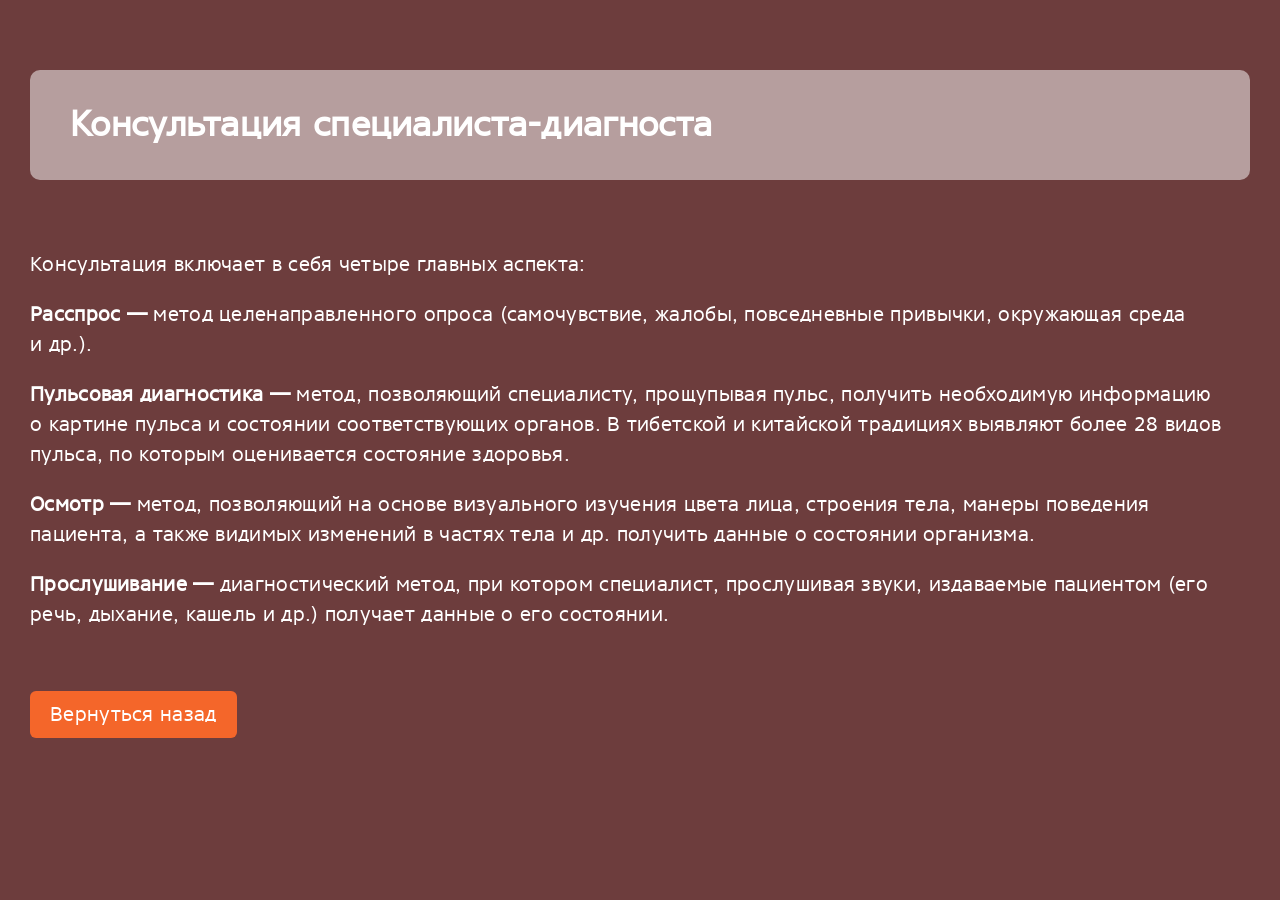
==== pages/consultation.html @ 8979cdf8 "ctm add" ====
<!DOCTYPE html>
<html lang="ru">

<head>
    <meta name="description"
        content="Центр тибетской медицины в многопрофильном медицинском центре «УГМК-Здоровье» в Екатеринбурге.">
    <meta name="keywords" content="тибетские практики екатеринбург">
    <meta name="format-detection" content="telephone=no">
    <meta charset="UTF-8">
    <meta name="viewport" content="width=device-width, initial-scale=1.0, maximum-scale=1.0, user-scalable=no">
    <title>Консультация специалиста-диагноста</title>

    <link rel="preload" href="../fonts/core_sans_n_45_regular.woff2" as="font">
    <link rel="preload" href="../fonts/core_sans_n_65_bold.woff2" as="font">

    <link rel="stylesheet" href="../css/normalize.css">
    <link rel="stylesheet" href="../css/common.css">
    <link rel="stylesheet" href="../css/price.css">
    <link rel="stylesheet" href="../css/media.css">

    <link rel="icon" href="../favicon.ico" type="image/x-icon">

    <script defer src="js/go-top.js"></script>

</head>

<body>
    <section>
        <div class="container page-container ">
            <h1 class="page-title">
                Консультация специалиста-диагноста
            </h1>
            <div class="page__block">
                <p class="page-text">
                    Консультация включает в&nbsp;себя четыре главных аспекта:
                </p>
                <p class="page-text">
                   <strong> Расспрос&nbsp;&mdash;</strong> метод целенаправленного опроса (самочувствие, жалобы, повседневные привычки,
                    окружающая среда и&nbsp;др.).
                </p>
                <p class="page-text">
                    <strong>Пульсовая диагностика&nbsp;&mdash;</strong> метод, позволяющий специалисту, прощупывая пульс, получить
                    необходимую информацию о&nbsp;картине пульса и&nbsp;состоянии соответствующих органов.
                    В&nbsp;тибетской и&nbsp;китайской традициях выявляют более 28&nbsp;видов пульса, по&nbsp;которым
                    оценивается состояние здоровья.
                </p>
                <p class="page-text">
                    <strong>Осмотр&nbsp;&mdash;</strong> метод, позволяющий на&nbsp;основе визуального изучения цвета лица, строения
                    тела, манеры поведения пациента, а&nbsp;также видимых изменений в&nbsp;частях тела и&nbsp;др.
                    получить данные о&nbsp;состоянии организма.
                </p>
                <p class="page-text">
                   <strong> Прослушивание&nbsp;&mdash;</strong> диагностический метод, при котором специалист, прослушивая звуки,
                    издаваемые пациентом (его речь, дыхание, кашель и&nbsp;др.) получает данные о&nbsp;его состоянии.
                </p>
            </div>
            <a href="/index.html" class="page-btn">
                Вернуться назад
            </a>
        </div>
    </section>
</body>

</html>
---- css/common.css ----
.go-top,
button {
  cursor: pointer
}

html {
  -webkit-box-sizing: border-box;
  box-sizing: border-box;
  scroll-behavior: smooth;
}

*,
::after,
::before {
  -webkit-box-sizing: inherit;
  box-sizing: inherit
}

:root {
  --white: #ffffff;
  --gray: #535B66;
  --black: #000000;
  --orange: #F4662A;
  --hover-orange: #ED6429;
  --border: #E1E4E7;
  --tibet: #6d3d3d;
}

a {
  color: inherit;
  outline-offset: 0;
  text-decoration: none
}

h1,
h2,
h3,
h4,
p {
  margin: 0
}

img {
  width: 100%
}

button {
  font-weight: 500;
  color: var(--white)
}

.title {
  font-size: 28px;
  margin-bottom: 15px;
  line-height: 32px;
  font-weight: 500;
}

@font-face {
  font-family: "Core Sans N 45 Regular";
  src: local('Core Sans N 45 Regular'), local('Core Sans N 45-Regular'), url("../fonts/core_sans_n_45_regular.woff2") format("woff2");
  font-weight: 500;
  font-style: normal;
  font-display: swap
}

@font-face {
  font-family: "Core Sans N 65 Bold";
  src: local('Core Sans N45 Bold'), local('Core Sans N 65-Bold'), url("../fonts/core_sans_n_65_bold.woff2") format("woff2");
  font-weight: 600;
  font-style: normal;
  font-display: swap
}

body {
  min-width: 320px;
  font-family: 'Core Sans N 45 Regular', sans-serif;
  font-weight: 400;
  font-size: 20px;
  -webkit-text-size-adjust: none;
  color: var(--white);
  line-height: 1.5em;
  letter-spacing: .3px;
  background-color: var(--tibet);
}

.container {
  max-width: 1350px;
  padding-right: 30px;
  padding-left: 30px;
  margin: 0 auto
}

.list-reset {
  margin: 0;
  padding: 0;
  list-style: none
}

.list-reset {
  margin: 0;
  padding: 0;
  list-style: none
}

.list-reset li {
  line-height: 1.8em;
  margin-bottom: 10px;
}

.btn-reset {
  padding: 0;
  border: none;
  background-color: transparent;
  height: fit-content
}

.stop-scroll {
  overflow: hidden
}

.responsive-overlay {
  position: fixed;
  top: 0;
  left: 0;
  width: 100%;
  height: 100%;
  z-index: 0;
  background-color: var(--tibet);
  opacity: 0;
  visibility: hidden;
  transition: .3s
}

.stop-scroll .responsive-overlay {
  visibility: visible;
  opacity: .8;
  z-index: 5
}

.go-top {
  position: fixed;
  left: 25px;
  top: 115px;
  opacity: 0;
  height: 14px;
  width: 17px;
  border: 1px solid var(--border);
  border-radius: 6px;
  -webkit-transform: rotate(180deg);
  -ms-transform: rotate(180deg);
  transform: rotate(180deg);
  background-image: url(../icon/chevron_orange.svg);
  background-repeat: no-repeat;
  background-position: center center;
  padding: 20px;
  background-color: var(--white);
  z-index: 2;
  -webkit-transition: border-color .3s, opacity .3s;
  -o-transition: border-color .3s, opacity .3s;
  transition: border-color .3s, opacity .3s
}

.go-top:hover {
  border-color: var(--orange)
}

.go-top--show {
 opacity: 1;
}
---- css/price.css ----
.price {
    padding-top: 100px;
    position: relative;
    overflow: hidden;
}

.price .bg {
    top: 5%;
    left: 0;
    transform: scale(-1, 1) rotate(40deg);
    background-size: 100% 100%;
}

.price .title {
    text-align: center;
    font-size: 25px;
    margin-bottom: 40px;
}

.price__block {
    display: flex;
    flex-wrap: wrap;
    justify-content: space-between;
    gap: 40px;
    margin-bottom: 60px;
}

.price__block:nth-last-of-type(2) {
    margin-bottom: 15px;
}

.price__parent {
    position: relative;
    width: calc((100% /2) - 20px);
    cursor: pointer;
    border-radius: 40px;
    overflow: hidden;
    box-shadow: 0 5px 10px -2px var(--black);
}

.price__img {
    border-radius: 20px;
    height: 360px;
    transform: scale(1.1);
    transition: transform .3s;
}

.price__block-price {
    position: absolute;
    top: 0;
    bottom: 0;
    right: 0;
    left: 0;
    display: flex;
    flex-direction: column;
    justify-content: end;
    padding: 40px;
    background-color: rgba(0, 0, 0, 0.5);
}

.price__name {
    max-width: 400px;
    margin-bottom: 20px;
}

.price__parent:hover .price__img {
    transform: scale(1.3);
}

.price__descr {
    font-size: 16px;
    line-height: 20px;
    text-align: center;
}

/*modal*/

.modal-overlay {
    position: fixed;
    left: 0;
    top: 0;
    right: 0;
    bottom: 0;
    background-color: rgb(112, 124, 143, 0.5);
    display: -webkit-box;
    display: -ms-flexbox;
    display: flex;
    -webkit-box-align: center;
    -ms-flex-align: center;
    align-items: center;
    -webkit-box-pack: center;
    -ms-flex-pack: center;
    justify-content: center;
    height: 100vh;
    width: 100%;
    opacity: 0;
    z-index: 20;
    visibility: hidden;
    -webkit-transition: all .4s ease-in-out;
    -o-transition: all .4s ease-in-out;
    transition: all .4s ease-in-out;
    overflow-y: scroll;
}

.modal {
    display: -webkit-box;
    display: -ms-flexbox;
    display: flex;
    -webkit-box-orient: vertical;
    -webkit-box-direction: normal;
    -ms-flex-direction: column;
    flex-direction: column;
    -webkit-box-pack: justify;
    -ms-flex-pack: justify;
    justify-content: space-between;
    padding: 100px 35px 90px 60px;
    height: 500px;
    width: 50%;
    top: 10%;
    right: 0;
    border: 1px solid var(--white);
    background-color: var(--white);
    position: absolute;
    overflow: hidden;
    overflow-y: auto;
    transform: translate(100%, 0);
    transition: transform .3s, visible .7s, opacity .7s;
}

.modal-overlay--visible {
    opacity: 1;
    visibility: visible;
    -webkit-transition: all .4s ease-in-out;
    -o-transition: all .4s ease-in-out;
    transition: all .4s ease-in-out;
    overflow: hidden;
}

.modal.modal--visible {
    transform: none;
    transition: transform .3s, visible .7s, opacity .7s;
    overflow: hidden;
}

.modal__btn-close {
    position: absolute;
    top: 50px;
    left: 50px;
}

.modal__close {
    width: 20px;
    height: 20px;
}

.modal-overlay__text {
    max-width: 90%;
    font-size: 16px;
    color: var(--gray);
}

.modal__more {
    display: block;
    color: var(--orange);
    font-size: 16px;
    border-bottom: 1px solid var(--orange);
    width: -webkit-fit-content;
    width: -moz-fit-content;
    width: fit-content;
}

.modal__list .modal__item {
    color: var(--gray);
    font-size: 16px;
}

.modal__list .modal__item::before {
    content: '—';
    margin-right: 10px;
}

/*page*/

.page-container {
    padding: 70px 30px;
}

.page-title {
    font-size: 35px;
    padding: 40px;
    background-color: rgba(255, 255, 255, .5);
    border-radius: 10px;
    margin-bottom: 70px;
}

.page-text {
    margin-bottom: 20px;
}

.page-text__link {
    color: var(--orange);
    border-bottom: 1px solid var(--orange);
    -webkit-transition: color .3s, border-color .3s;
    -o-transition: color .3s, border-color .3s;
    transition: color .3s, border-color .3s;
}

.page-text__link:hover {
    color: var(--hover-orange);
    border-color: var(--hover-orange);
}

.page__list .modal__item::before {
    content: "一";
    margin-right: 10px;
}

.page-container .title {
    font-size: 25px;
    margin-bottom: 20px;
}

.page__block {
    margin-bottom: 70px;
}

.page__link {
    display: block;
    width: fit-content;
    color: var(--orange);
}

.page__link::after {
    display: block;
    content: "";
    height: 1px;
    width: 0%;
    background-color: var(--hover-orange);
    transition: width .4s
}

.page__link:hover::after {
    width: 100%
}

.page-btn {
    background-color: var(--orange);
    padding: 10px 20px;
    border-radius: 6px;
    transition: background-color .3s;
}

.page-btn:hover {
    background-color: var(--hover-orange);
}
---- css/media.css ----
@media (max-width: 1240px) {
    .difference__grid {
        max-width: 100%;
    }
}

@media (max-width: 1100px) {
    .hero {
        background-position: 0 0px;
        padding-top: 120px;
    }

    .modal {
        top: 5%;
    }
}

@media (max-width: 980px) {
    .difference__grid {
        grid-template-columns: 250px 1fr 100px 1fr 2fr;
    }

    .item-3 {
        grid-column: 4 / span 2;
        grid-row: 4;
    }

    .text-2 {
        grid-column: 4 / span 2;
    }

    .item-5 {
        grid-column: 1 / span 5;
    }

    .item-7 {
        grid-column: 1 / span 3
    }

    .item-9 {
        grid-row: 6;
        grid-column: 1 / span 3;
    }

    .item-10 {
        grid-column: 4 / span 2;
        grid-row: 5;
    }

    .price__block {
        gap: 20px;
    }

    .price__parent {
        position: relative;
        width: calc((100% / 2) - 10px)
    }
}

@media (max-width: 750px) {

    .header__logo-small {
        display: block;
        fill: var(--white);
        width: 50px;
        height: 50px;
    }

    .header__logo-big {
        display: none;
    }

    .nav__item {
        padding: 0 10px;
    }

    .hero__text,
    .hero__title {
        max-width: 91%;
    }

    .difference__grid {
        grid-template-columns: repeat(5, 1fr);
        grid-template-rows: repeat(6, minmax(145px, auto));
    }

    .text-1 {
        grid-column: 1 / span 5;
        grid-row: 3;
    }

    .text-2 {
        grid-row: 6;
    }

    .item-8 {
        grid-row: 7;
    }

    .item-11 {
        grid-column: 1 / span 5;
    }

    .contacts-container {
        flex-direction: column;
    }

    .contacts-info {
        max-width: 100%;
        text-align: center;
        justify-content: center;
        align-items: center;
    }

    .price__parent {
        width: 100%;
    }

    .price__img {
        height: 300px;
    }

    .price__block-price {
        padding: 20px;
    }

    .modal {
        width: 80%;
    }

    .page-title {
        font-size: 20px;
        padding: 20px;
        margin-bottom: 20px;
    }

    .page-text {
        font-size: 14px;
    }

    .page-container .title {
        font-size: 20px;
    }

    .modal-overlay__text {
        max-width: 90%;
        font-size: 14px;
    }

    .modal__close {
        width: 15px;
        height: 15px;
    }
}

@media (max-width: 550px) {
    body {
        font-size: 14px;
    }

    .header__container {
        padding: 5px 20px;
    }

    .header__nav {
        position: absolute;
        top: 60px;
        left: 0;
        width: 100%;
        padding: 6px 20px;
        background-color: rgba(109, 61, 61, 0.8)
    }

    .nav__list {
        justify-content: space-between;
    }

    .nav__item {
        font-size: 14px;
    }

    .hero {
        padding-top: 80px;
        padding-bottom: 50px;
    }

    .hero__title {
        font-size: 25px;
        line-height: 30px;
    }

    .hero__text {
        font-size: 14px;
        line-height: 20px;
    }

    .header__btn,
    .hero__btn,
    .contacts__mail {
        font-size: 14px;
        line-height: 35px;
    }

    .about__list {
        padding: 20px;
        max-width: 100%;
    }

    .title {
        font-size: 20px;
        line-height: 20px;
    }

    .difference__grid {
        display: flex;
        flex-direction: column;
    }

    .price .title {
        font-size: 18px;
        margin-bottom: 20px;
    }

    .price__img {
        height: 240px;
    }

    ymaps .ymaps-2-1-79-balloon__layout {
        width: 250px;
    }

    ymaps ymaps>[class*=balloon-pane] {
        top: 135px !important;
        left: -37px !important
    }

    .modal {
        width: 100%;
    }

    .contacts {
        font-size: 14px;
    }

    .contacts-info span {
        font-size: 14px;
    }

}
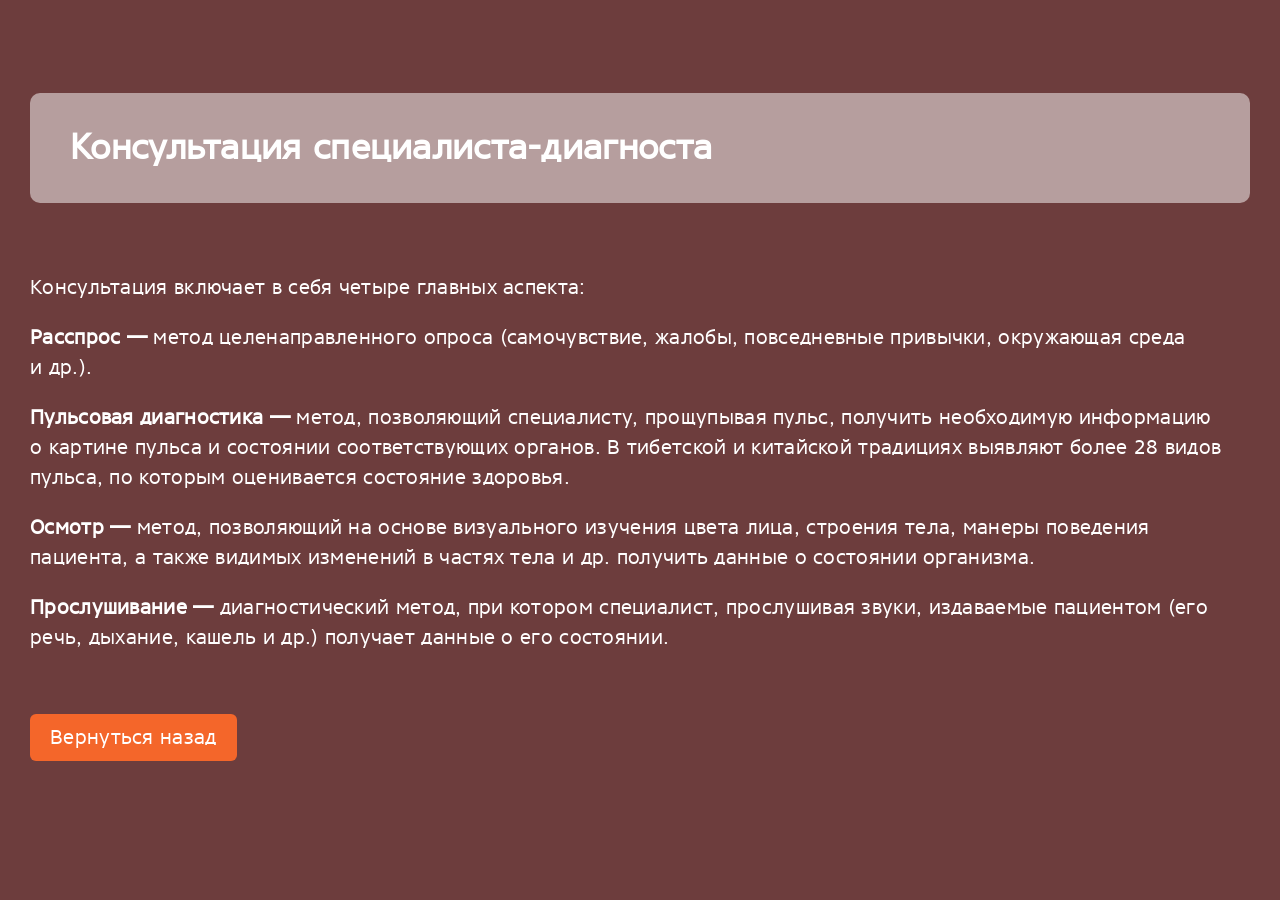
==== commit e294b485: "added changes" ====
--- a/pages/consultation.html
+++ b/pages/consultation.html
@@ -13,10 +13,7 @@
     <link rel="preload" href="../fonts/core_sans_n_45_regular.woff2" as="font">
     <link rel="preload" href="../fonts/core_sans_n_65_bold.woff2" as="font">
 
-    <link rel="stylesheet" href="../css/normalize.css">
-    <link rel="stylesheet" href="../css/common.css">
-    <link rel="stylesheet" href="../css/price.css">
-    <link rel="stylesheet" href="../css/media.css">
+    <link rel="stylesheet" href="../css/style.css">
 
     <link rel="icon" href="../favicon.ico" type="image/x-icon">
 
@@ -24,7 +21,7 @@
 
 </head>
 
-<body>
+<body class="body">
     <section>
         <div class="container page-container ">
             <h1 class="page-title">
@@ -35,26 +32,30 @@
                     Консультация включает в&nbsp;себя четыре главных аспекта:
                 </p>
                 <p class="page-text">
-                   <strong> Расспрос&nbsp;&mdash;</strong> метод целенаправленного опроса (самочувствие, жалобы, повседневные привычки,
+                    <strong> Расспрос&nbsp;&mdash;</strong> метод целенаправленного опроса (самочувствие, жалобы,
+                    повседневные привычки,
                     окружающая среда и&nbsp;др.).
                 </p>
                 <p class="page-text">
-                    <strong>Пульсовая диагностика&nbsp;&mdash;</strong> метод, позволяющий специалисту, прощупывая пульс, получить
+                    <strong>Пульсовая диагностика&nbsp;&mdash;</strong> метод, позволяющий специалисту, прощупывая
+                    пульс, получить
                     необходимую информацию о&nbsp;картине пульса и&nbsp;состоянии соответствующих органов.
                     В&nbsp;тибетской и&nbsp;китайской традициях выявляют более 28&nbsp;видов пульса, по&nbsp;которым
                     оценивается состояние здоровья.
                 </p>
                 <p class="page-text">
-                    <strong>Осмотр&nbsp;&mdash;</strong> метод, позволяющий на&nbsp;основе визуального изучения цвета лица, строения
+                    <strong>Осмотр&nbsp;&mdash;</strong> метод, позволяющий на&nbsp;основе визуального изучения цвета
+                    лица, строения
                     тела, манеры поведения пациента, а&nbsp;также видимых изменений в&nbsp;частях тела и&nbsp;др.
                     получить данные о&nbsp;состоянии организма.
                 </p>
                 <p class="page-text">
-                   <strong> Прослушивание&nbsp;&mdash;</strong> диагностический метод, при котором специалист, прослушивая звуки,
+                    <strong> Прослушивание&nbsp;&mdash;</strong> диагностический метод, при котором специалист,
+                    прослушивая звуки,
                     издаваемые пациентом (его речь, дыхание, кашель и&nbsp;др.) получает данные о&nbsp;его состоянии.
                 </p>
             </div>
-            <a href="/index.html" class="page-btn">
+            <a href="/index.html" class="link-reset page-btn">
                 Вернуться назад
             </a>
         </div>
--- a/css/style.css
+++ b/css/style.css
@@ -0,0 +1,15 @@
+@import 'normalize.css';
+@import 'common.css';
+@import 'header.css';
+@import 'hero.css';
+@import 'about.css';
+@import 'difference.css';
+@import 'recommendations.css';
+@import 'specialists.css';
+@import 'diagnostic.css';
+@import 'therapy.css';
+@import 'price.css';
+@import 'reviews.css';
+@import 'questions.css';
+@import 'contacts.css';
+@import 'media.css';
